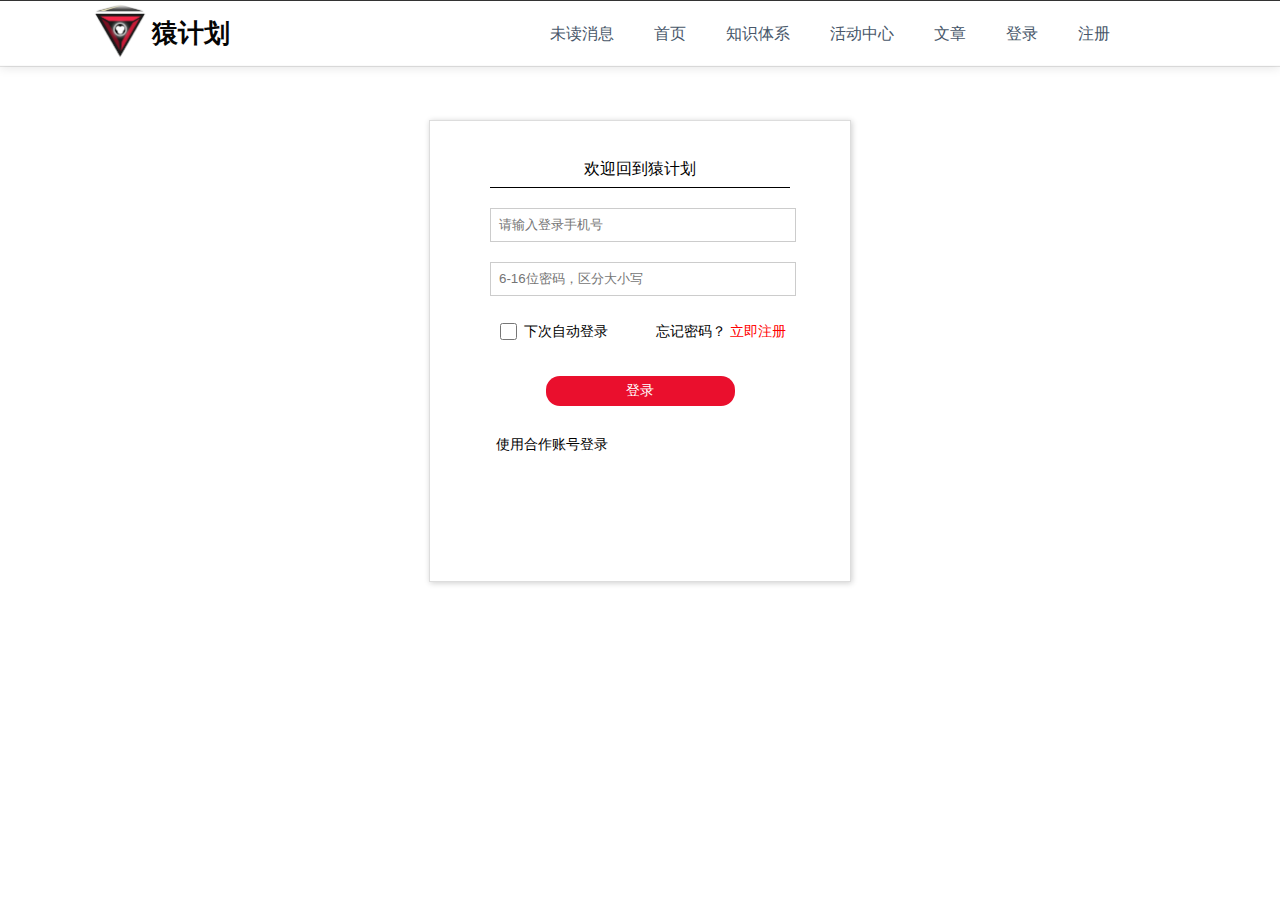
==== index.html @ 96f3f91e "修改密码界面" ====
<!DOCTYPE html>
<html lang="en">

<head>
    <meta charset="UTF-8">
    <meta name="viewport" content="width=device-width, initial-scale=1.0">
    <meta http-equiv="X-UA-Compatible" content="ie=edge">
    <title>Document</title>
    <link rel="stylesheet" href="css/reset.css">
    <link rel="stylesheet" href="css/loginCss.css">
</head>

<body>

    <div id="warning"></div>

    <!--导航栏部分-->
    <header>
        <div id="view">
            <div id="logo">
                <img class="logo-img fl" src="images/logo.png" alt="logo">
                <h2 class="logo-title fl pointer">猿计划</h2>
            </div>
            <nav class="nav fl">
                <ul class="nav-menu fr">
                    <li class="nav-menu-items pointer">
                        <a href="javascript:void(0)">未读消息</a>
                    </li>
                    <li class="nav-menu-items pointer">
                        <a href="javascript:void(0)">首页</a>
                    </li>
                    <li class="nav-menu-items pointer">
                        <a href="javascript:void(0)">知识体系</a>
                    </li>
                    <li class="nav-menu-items pointer">
                        <a href="javascript:void(0)">活动中心</a>
                    </li>
                    <li class="nav-menu-items pointer">
                        <a href="javascript:void(0)">文章</a>
                    </li>
                    <li class="nav-menu-items pointer" id="nav-login">
                        <a href="javascript:void(0)">登录</a>
                    </li>
                    <li class="nav-menu-items pointer" id="nav-signIn">
                        <a href="javascript:void(0)">注册</a>
                    </li>
                    <li class="nav-menu-items hide" id="nav-write">
                        <a href="javascript:void(0)">写文章</a>
                    </li>
                </ul>
            </nav>
        </div>
        <div class="headerPlaceHolder"></div>
    </header>

    <!--登录界面-->
    <section id="loginPage" class="cur">
        <div id="content">
            <h2 id="login-title">欢迎回到猿计划</h2>
            <input id="username" class="login-input" type="text" placeholder="请输入登录手机号" required />
            <input id="password" class="login-input" type="password" placeholder="6-16位密码，区分大小写" required />
            <div class="login-choice">
                <input type="checkbox" value="autoLogin" class="autoLogin" />
                <label for="password" class="lable-autoLogin">下次自动登录</label>
                <p class="login-type">
                    <span style="cursor: pointer;">忘记密码？</span>
                    <a href="javascript:void(0)" id="signinNow">立即注册</a>
                </p>
            </div>
            <div class="login-btn" id="login-btn" class=" pointer">登录</div>
            <p style="text-indent:6px ">使用合作账号登录</p>
            <a href="https://open.weixin.qq.com/connect/qrconnect?appid=wxc649fbdaa41fc636&response_type=code&scope=snsapi_login&redirect_uri=http%3a%2f%2fweb.li-shang-bin.com&login_type=jssdk&self_redirect=default"
                id="wechat">
                <i class="icon-wechat">

                </i>
            </a>
        </div>
    </section>

    <!--用户信息界面-->
    <section id = "userInfoPage" class="hide">
        <div id="userInfoList" class="fl">
            <nav id="userInfo-nav">
                <a href="javascript:void(0)" id="userInfo-btn">我的信息</a>
                <a href="javascript:void(0)" id="changePwd-btn">修改密码</a>
                <a href="javascript:void(0)" id="">我的帖子</a>
                <a href="javascript:void(0)" id="">我的收藏</a>
                <a href="javascript:void(0)" id="">我的消息</a>
                <a href="javascript:void(0)" id="">我的任务</a>
            </nav>
        </div>
        <div class="userInfoLabel userInfoCon fl cur" id="userInfoCon">
            <div id="userInfoPage/personInfo" class="personInfoPage hide">
                <p id="userInfoCon-title">个人信息</p>
                <div id="personPhoto" class="items">
                    <img id="personPhoto-img" src="" alt="" width="60px" height="60px"/>
                    <span id="changePhoto" class="pointer">更换头像</span>
                </div>
                <div id="tel" class="items tel">
                    <label>注册手机号</label>
                    <span id="phoneNumber"></span>
                </div>
                <div id="name" class="items">
                    <label>昵称</label>
                    <input type="text" id="personName" class="userInfoCon-input"/>
                </div>
                <div id="sex" class="items">
                    <label>性别</label>
                    <div class="field fl">
                        <span>男</span> 
                        <input value="1" class="checkbtn pointer sex" type="radio" name="sex"/>
                        <span>女</span>
                        <input value="2" class="checkbtn pointer sex" type="radio" name="sex"/>
                    </div>
                </div>
                <div class="submitUserInfo pointer">提交</div>
            </div>
            <div id="userInfoPage/changePwd" class="personInfoPage userInfoLabel cur fl">
                <p id="userInfoCon-title">修改密码</p>
                <div id="name" class="items">
                    <label>手机号</label>
                    <span id="changePwd-tel"></span>
                    </div>
                <div id="name" class="items">
                    <label>新密码</label>
                    <input type="text" id="newPwd" class="userInfoCon-input"/>
                </div>
                <div id="name" class="items">
                    <label>确认密码</label>
                    <input type="text" id="newPwd2" class="userInfoCon-input"/>
                </div>
                <div id="name" class="items">
                    <label>验证码</label>
                    <input type="text" id="changePwd-code" class="userInfoCon-input"/>
                    <span changePwd="" class="get-code">获取验证码</span>
                </div>
                <div class="submitUserInfo pointer">提交</div>
            </div>
        </div>
        
    </section>

    <!--注册界面-->
    <section id="signInPage" class="hide">
        <div id="content">
            <h2 id="login-title">欢迎回到猿计划</h2>
            <input id="username-signIn" class="signIn-input" type="text" placeholder="请输入手机号" required />
            <input id="password-signIn" class="signIn-input" type="password" placeholder="请输入6位以上密码" required />
            <input id="password-signIn2" class="signIn-input" type="password" placeholder="请输确认密码" required />
            <div class="message-code">
                <input type="text" id="code-number" class="code-number fl" placeholder="请输入短信验证码" required/>
                <span class="get-code fl">获取验证码</span>
            </div>
            <div id="signin-btn" class="signin-btn pointer login-btn">注册</div>
        </div>  
    </section>


    <script type="text/javascript" src="js/loginJs.js"></script>
</body>

</html>
---- css/loginCss.css ----
#warning{
    width: 200px;
    height: 40px;
    background-color: rgb(14, 109, 187);
    border: 0px;
    box-shadow: 3px 0px 5px #444;
    /* border-radius: 7px; */
    line-height: 40px;
    text-align: center;
    position: absolute;
    top: -45px;
    left: 50%;
    margin-left: -100px;
    color: #fff;
}
header{
    top:0px;
    width: 100%;
    height: 65px;
    box-shadow: 0 2px 10px 0 rgba(0,0,0,.1),0 1px rgba(0,0,0,.1);
    z-index: 100;
    position: fixed;
    background-color: rgb(250, 250, 250);
    border-top: 1px solid #333;
    margin-top: 0px;
}
.headerPlaceHolder{
    width: 100%;
    height: 64px;
    background-color: #fff;
}


header #view{
    margin: 0 auto;
    width: 1100px;
    
}
header #view #logo .logo-img{
    height: 60px;
}
header #view #logo h2{
    line-height: 65px;
    color: #050505;
    font-size: 26px;
}
.nav-menu{display: block;}
/* .nav-menu::before{
    content:"";
    display: table;
}
.nav-menu::after{
    content: "";
    clear: both;
} */
.nav-menu-items{
    float: left;
    height: 60px;
    margin: 0 0 0 40px;
    border-bottom-color: rgba(0,0,0,0);
    -webkit-transition: all 0.2s;
    -moz-transition: all 0.2s;
    -o-transition: all 0.2s;
    -ms-transition: all 0.2s;
    transition: all 0.2s;
}
.nav-menu-items:hover{
    border-bottom: 3px solid #ea0f2d !important;
}
.nav-menu-items:active{border-bottom:3px solid #ea0f2d !important;}
.nav-menu-items:link{border-bottom:3px solid #ea0f2d !important;}
.nav-menu:first-child{margin-left: 280px;}
.nav-menu-items a{
    color: rgb(72, 87, 106);
    font-size: 16px;
    line-height: 65px;
}
/*==================登录页面=====================*/
#content{
    font-size: 14px;
    width: 300px;
    padding: 30px 60px;
    margin: 120px auto auto auto;
    height: 400px;
    background-color: rgb(255, 255, 255);
    border:1px #ddd solid;
    box-shadow: 1px 1px 6px 0 rgba(0,0,0,.2);
}
#login-title{
    font-size: 16px;
    line-height: 36px;
    color: #000;
    text-align: center;
    font-weight: 400;
    display: block;
    border-bottom: 1px solid #000;
}
.login-input{
    width: 100%;
    height: 30px;
    margin-top: 20px;
    border:1px solid #ccc;
    line-height: 30px;
    text-indent: 6px;
}
#loginPage input:focus {
    outline: none;
    border: 1px solid #f20e33;
}
.login-choice{
    width: 100%;
    height: 30px;
    margin-top: 20px;
    line-height: 30px;
    text-indent: 6px;
}
.autoLogin{
    width: 17px;
    height: 17px;
    border: #000 2px solid;
    border-radius: 20%;
    background-color: #fff;    
}

.login-type{
    display: inline;
    margin-left: 45px;
}
.lable-autoLogin,.autoLogin,.login-type span,.login-type a{
    vertical-align:middle;
}
.login-type a{
    color: red;
}
.login-btn{
    height: 30px;
    background: #ea0f2d;
    margin-top: 30px;
    text-align: center;
    line-height: 30px;
    font-size: 14px;
    color: #fff;
    width: 189px;
    margin: 30px auto;
    border-radius: 14px;
    cursor: pointer;
}




/*==============userinfopage================*/
#userInfoPage{
    width: 1100px;
    margin: 100px auto;
    height: 1100px;
}

#userInfo-nav{font-size: 15px;}
#userInfoList{
    height: 500px;
    border-right: 1px solid #bababa;
    width: 160px;
    padding-right: 10px;
}
#userInfoPage #userInfoList #userInfo-nav a{
    display: block;
    margin: 0 auto;
    text-align: center;
    color: #020202;
    font-size: 15px;
    height: 58px;
    line-height: 74px;
    border-bottom: 1px solid #bababa;
    font-weight: 600;
    width: 83%;
}

.items{
    border-bottom: 1px solid #eee;
    display: -webkit-box;
    display: -ms-flexbox;
    display: flex;
    -webkit-box-align: center;
    -ms-flex-align: center;
    align-items: center;
    height: 80px;
}

/*=====================userInfoCon============================*/

.personInfoPage{
    width: 900px;
    height: 500px;
    padding-left: 26px;
}
.userInfoLabel label{
    font-size: 15px;
    font-weight: 600;
    padding-right: 20px;
}

/*----------personInfo------------*/

#userInfoCon-title{
    margin-top: 20px;
    line-height: 30px;
    border-bottom: 1px solid #010101;
}
#personPhoto-img{
    width: 60px;
    height: 60px;
    text-align: center;
    border-radius: 50%;
    border: 1px solid #ddd;
    margin-right: 10px;
}
.items label{
    width: 100px;
}
.userInfoCon-input{
    border-color: #8391a5;
    -webkit-appearance: none;
    -moz-appearance: none;
    appearance: none;
    background-color: #fff;
    background-image: none;
    border-radius: 4px;
    border: 1px solid #bfcbd9;
        border-top-color: rgb(191, 203, 217);
        border-right-color: rgb(191, 203, 217);
        border-bottom-color: rgb(191, 203, 217);
        border-left-color: rgb(191, 203, 217);
    box-sizing: border-box;
    color: #1f2d3d;
    font-size: inherit;
    height: 36px;
    line-height: 1;
    outline: 0;
    padding: 3px 10px;
    transition: border-color .2s cubic-bezier(.645,.045,.355,1);
    display: inline-block;
}
#personName:hover{border-color: #8391a5;}
#personName:focus{outline: 0;border-color: #20a0ff;}
.field input{
    -webkit-appearance: none;
    padding: 5px !important;
    border: 1px solid #ddd;
    border-radius: 50%;
    vertical-align: middle;
}
.field span {
    margin-right: 5px;
    vertical-align: middle;
}
.submitUserInfo{
    background-color: #ea0f2d;
    color: #fff;
    margin-top: 25px;
    text-align: center;
    height: 26px;
    line-height: 26px;
    font-size: 15px;
    width: 80px;
    border-radius: 3px;
}
.checkbtn:checked{background-color: red;}

/*-----------------修改密码界面--------------------*/


/*=================注册页面====================*/

#signInPage input{
    width: 100%;
    height: 30px;
    margin-top: 20px;
    border:1px solid #ccc;
    line-height: 30px;
    text-indent: 6px;
}
#signInPage input:focus {
    outline: none;
    border: 1px solid #f20e33;
}
.message-code input.code-number{
    height: 26px;
    border: 1px solid #ccc;
    margin-right: 8px;
    text-indent: 10px;
    width: 60% !important;
    margin-right: 5%;
    box-sizing: border-box;
}
.get-code {
    width: 35%;
    background: #46b036;
    height: 30px;
    line-height: 30px;
    text-align: center;
    color: #fff;
    margin-top: 20px;
    cursor: pointer;
    border-radius: 6px;
}
#signin-btn{ margin-top: 90px!important;}

.get-code[changePwd]{
    background-color: green;
    text-align: center;
    color: #eee;
    padding: 4px 10px;
    cursor: pointer;
    border-radius: 6px;
    width: 100px;
    margin-left: 30px;
    margin-bottom: 20px;
}
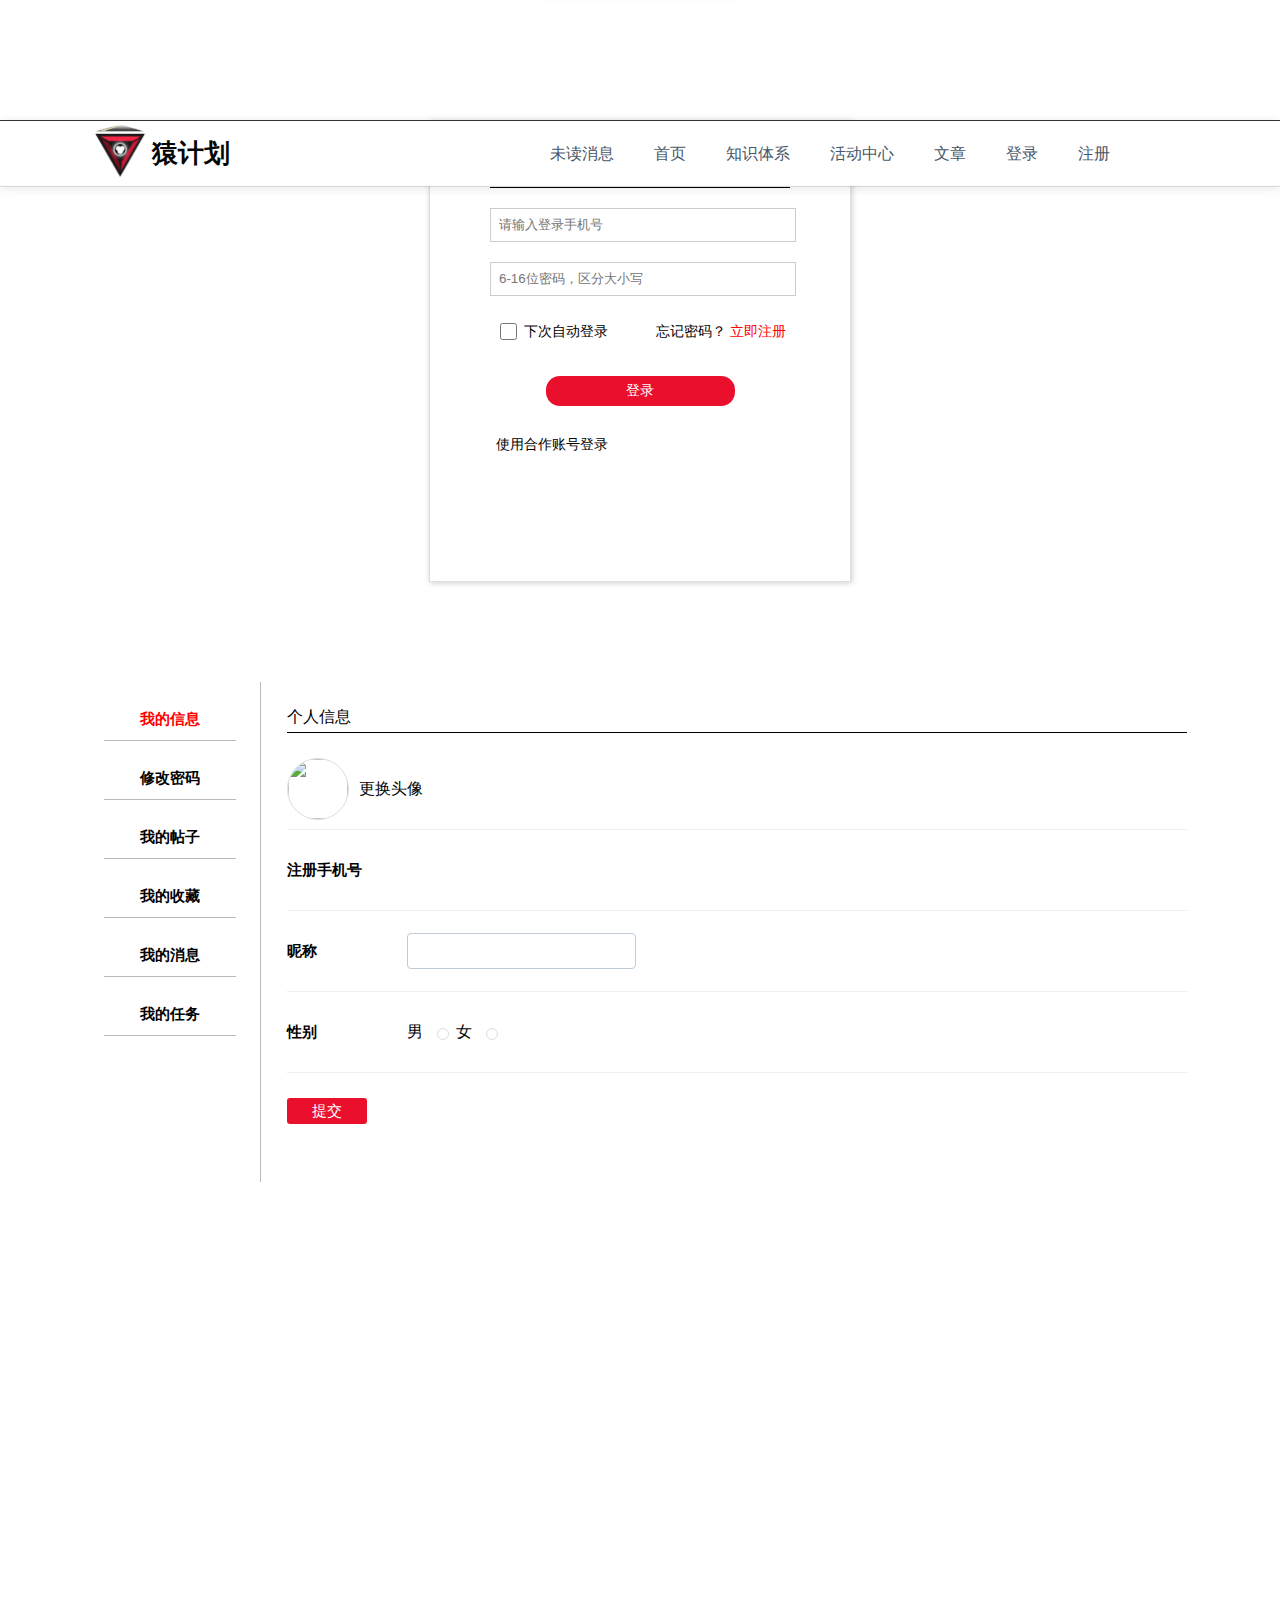
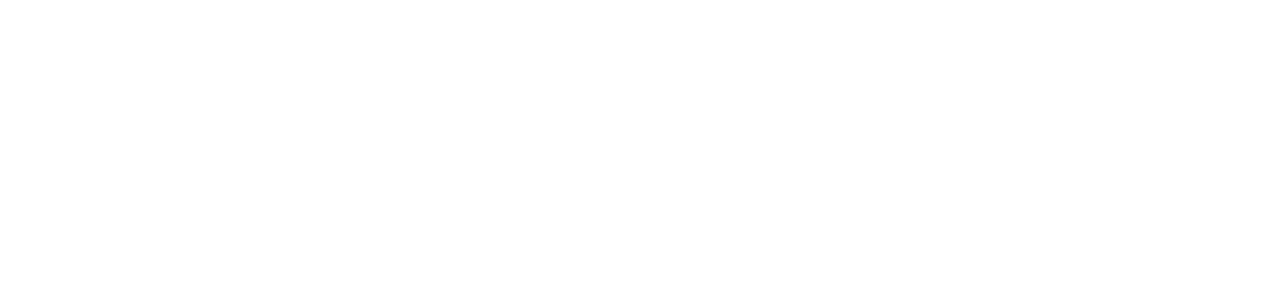
==== commit 630be6e6: "分散个人信息，修改密码，我的帖子页面" ====
--- a/index.html
+++ b/index.html
@@ -79,19 +79,19 @@
     </section>
 
     <!--用户信息界面-->
-    <section id = "userInfoPage" class="hide">
+    <section id = "userInfoPage" class="userInfoPage cur">
         <div id="userInfoList" class="fl">
             <nav id="userInfo-nav">
-                <a href="javascript:void(0)" id="userInfo-btn">我的信息</a>
-                <a href="javascript:void(0)" id="changePwd-btn">修改密码</a>
-                <a href="javascript:void(0)" id="">我的帖子</a>
-                <a href="javascript:void(0)" id="">我的收藏</a>
-                <a href="javascript:void(0)" id="">我的消息</a>
-                <a href="javascript:void(0)" id="">我的任务</a>
-            </nav>
-        </div>
-        <div class="userInfoLabel userInfoCon fl cur" id="userInfoCon">
-            <div id="userInfoPage/personInfo" class="personInfoPage hide">
+                <a href="javascript:void(0)" class="personInfo-btn" style="color: red;">我的信息</a>
+                <a href="javascript:void(0)" class="changePwd-btn" >修改密码</a>
+                <a href="javascript:void(0)" class="myArticle-btn" >我的帖子</a>
+                <a href="javascript:void(0)" class="" >我的收藏</a>
+                <a href="javascript:void(0)" class="" >我的消息</a>
+                <a href="javascript:void(0)" class="" >我的任务</a>
+            </nav>
+        </div>
+        <div class="userInfoLabel userInfoCon fl" id="userInfoCon">
+            <div id="userInfoPage/personInfo" class="personInfoPage">
                 <p id="userInfoCon-title">个人信息</p>
                 <div id="personPhoto" class="items">
                     <img id="personPhoto-img" src="" alt="" width="60px" height="60px"/>
@@ -116,6 +116,23 @@
                 </div>
                 <div class="submitUserInfo pointer">提交</div>
             </div>
+        </div>
+        
+    </section>
+
+    <!-- 修改密码界面 -->
+    <section id = "changePwdPage" class="userInfoPage hide">
+        <div id="userInfoList" class="fl">
+            <nav id="userInfo-nav">
+                <a href="javascript:void(0)" class="personInfo-btn" >我的信息</a>
+                <a href="javascript:void(0)" class="changePwd-btn" style="color:red;">修改密码</a>
+                <a href="javascript:void(0)" class="myArticle-btn" >我的帖子</a>
+                <a href="javascript:void(0)" class="" >我的收藏</a>
+                <a href="javascript:void(0)" class="" >我的消息</a>
+                <a href="javascript:void(0)" class="" >我的任务</a>
+            </nav>
+        </div>
+        <div class="userInfoLabel userInfoCon fl" id="userInfoCon">
             <div id="userInfoPage/changePwd" class="personInfoPage userInfoLabel cur fl">
                 <p id="userInfoCon-title">修改密码</p>
                 <div id="name" class="items">
@@ -137,8 +154,44 @@
                 </div>
                 <div class="submitUserInfo pointer">提交</div>
             </div>
-        </div>
-        
+        </div> 
+    </section>
+
+    <!-- 我的帖子界面 -->
+    <section id = "myArticlePage" class="userInfoPage hide">
+        <div id="userInfoList" class="fl">
+            <nav id="userInfo-nav">
+                <a href="javascript:void(0)" class="personInfo-btn" >我的信息</a>
+                <a href="javascript:void(0)" class="changePwd-btn" >修改密码</a>
+                <a href="javascript:void(0)" class="myArticle-btn" style="color: red;">我的帖子</a>
+                <a href="javascript:void(0)" class="" >我的收藏</a>
+                <a href="javascript:void(0)" class="" >我的消息</a>
+                <a href="javascript:void(0)" class="" >我的任务</a>
+            </nav>
+        </div>
+        <div class="userInfoLabel userInfoCon fl" id="userInfoCon">
+            <div id="userInfoPage/changePwd" class="personInfoPage userInfoLabel cur fl">
+                <p id="userInfoCon-title">修改密码</p>
+                <div id="name" class="items">
+                    <label>手机号</label>
+                    <span id="changePwd-tel"></span>
+                    </div>
+                <div id="name" class="items">
+                    <label>新密码</label>
+                    <input type="text" id="newPwd" class="userInfoCon-input"/>
+                </div>
+                <div id="name" class="items">
+                    <label>确认密码</label>
+                    <input type="text" id="newPwd2" class="userInfoCon-input"/>
+                </div>
+                <div id="name" class="items">
+                    <label>验证码</label>
+                    <input type="text" id="changePwd-code" class="userInfoCon-input"/>
+                    <span changePwd="" class="get-code">获取验证码</span>
+                </div>
+                <div class="submitUserInfo pointer">提交</div>
+            </div>
+        </div> 
     </section>
 
     <!--注册界面-->
--- a/css/loginCss.css
+++ b/css/loginCss.css
@@ -150,7 +150,7 @@
 
 
 /*==============userinfopage================*/
-#userInfoPage{
+.userInfoPage{
     width: 1100px;
     margin: 100px auto;
     height: 1100px;
@@ -163,7 +163,7 @@
     width: 160px;
     padding-right: 10px;
 }
-#userInfoPage #userInfoList #userInfo-nav a{
+.userInfoPage #userInfoList #userInfo-nav a{
     display: block;
     margin: 0 auto;
     text-align: center;
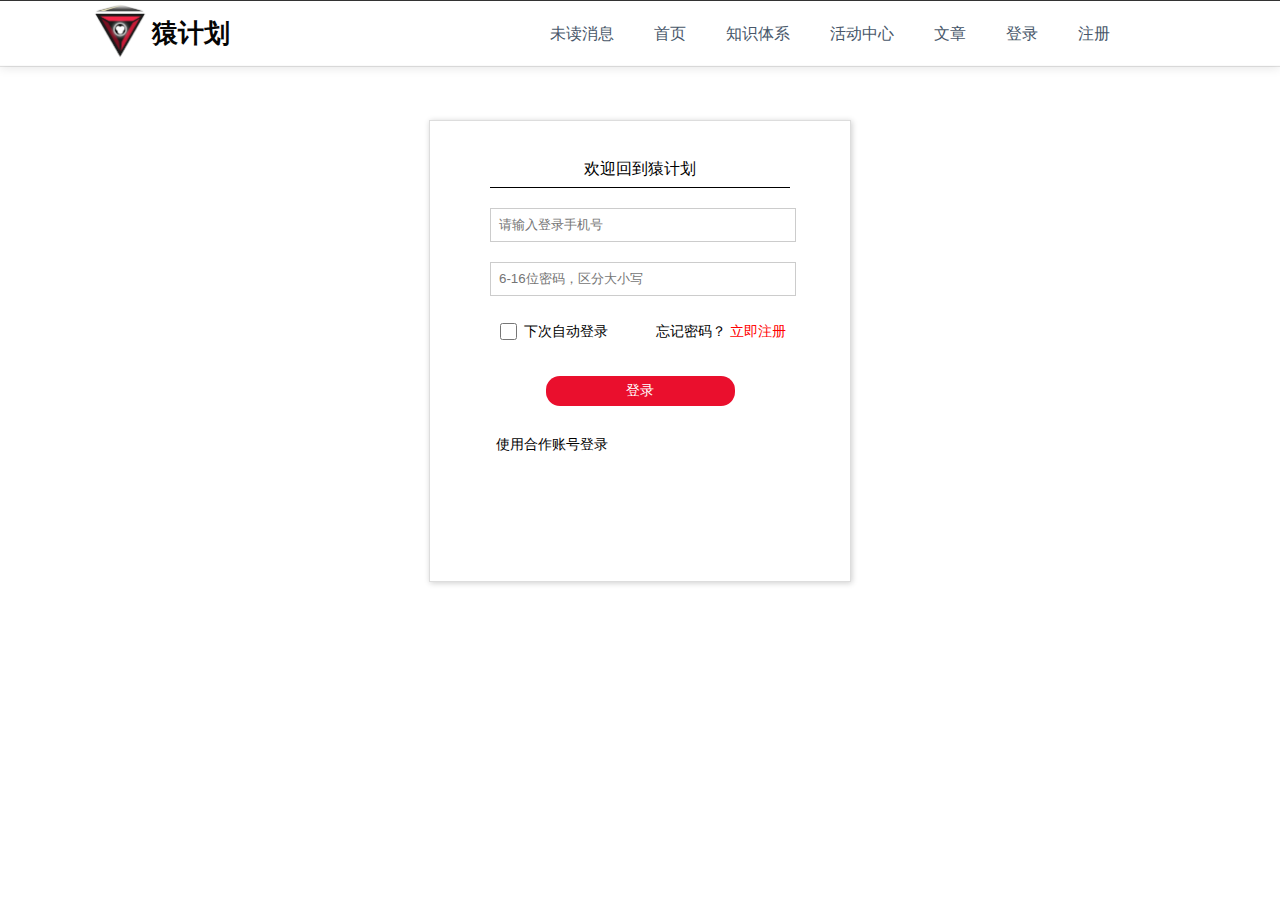
==== commit 29df19cc: "开始分离个人信息界面" ====
--- a/index.html
+++ b/index.html
@@ -7,7 +7,7 @@
     <meta http-equiv="X-UA-Compatible" content="ie=edge">
     <title>Document</title>
     <link rel="stylesheet" href="css/reset.css">
-    <link rel="stylesheet" href="css/loginCss.css">
+    <link rel="stylesheet" href="css/mainCss.css">
 </head>
 
 <body>
@@ -79,7 +79,7 @@
     </section>
 
     <!--用户信息界面-->
-    <section id = "userInfoPage" class="userInfoPage cur">
+    <section id = "userInfoPage" class="userInfoPage hide">
         <div id="userInfoList" class="fl">
             <nav id="userInfo-nav">
                 <a href="javascript:void(0)" class="personInfo-btn" style="color: red;">我的信息</a>
--- a/css/mainCss.css
+++ b/css/mainCss.css
@@ -0,0 +1,319 @@
+#warning{
+    width: 200px;
+    height: 40px;
+    background-color: rgb(14, 109, 187);
+    border: 0px;
+    box-shadow: 3px 0px 5px #444;
+    /* border-radius: 7px; */
+    line-height: 40px;
+    text-align: center;
+    position: absolute;
+    top: -45px;
+    left: 50%;
+    margin-left: -100px;
+    color: #fff;
+}
+header{
+    top:0px;
+    width: 100%;
+    height: 65px;
+    box-shadow: 0 2px 10px 0 rgba(0,0,0,.1),0 1px rgba(0,0,0,.1);
+    z-index: 100;
+    position: fixed;
+    background-color: rgb(250, 250, 250);
+    border-top: 1px solid #333;
+    margin-top: 0px;
+}
+.headerPlaceHolder{
+    width: 100%;
+    height: 64px;
+    background-color: #fff;
+}
+
+
+header #view{
+    margin: 0 auto;
+    width: 1100px;
+    
+}
+header #view #logo .logo-img{
+    height: 60px;
+}
+header #view #logo h2{
+    line-height: 65px;
+    color: #050505;
+    font-size: 26px;
+}
+.nav-menu{display: block;}
+/* .nav-menu::before{
+    content:"";
+    display: table;
+}
+.nav-menu::after{
+    content: "";
+    clear: both;
+} */
+.nav-menu-items{
+    float: left;
+    height: 60px;
+    margin: 0 0 0 40px;
+    border-bottom-color: rgba(0,0,0,0);
+    -webkit-transition: all 0.2s;
+    -moz-transition: all 0.2s;
+    -o-transition: all 0.2s;
+    -ms-transition: all 0.2s;
+    transition: all 0.2s;
+}
+.nav-menu-items:hover{
+    border-bottom: 3px solid #ea0f2d !important;
+}
+.nav-menu-items:active{border-bottom:3px solid #ea0f2d !important;}
+.nav-menu-items:link{border-bottom:3px solid #ea0f2d !important;}
+.nav-menu:first-child{margin-left: 280px;}
+.nav-menu-items a{
+    color: rgb(72, 87, 106);
+    font-size: 16px;
+    line-height: 65px;
+}
+/*==================登录页面=====================*/
+#content{
+    font-size: 14px;
+    width: 300px;
+    padding: 30px 60px;
+    margin: 120px auto auto auto;
+    height: 400px;
+    background-color: rgb(255, 255, 255);
+    border:1px #ddd solid;
+    box-shadow: 1px 1px 6px 0 rgba(0,0,0,.2);
+}
+#login-title{
+    font-size: 16px;
+    line-height: 36px;
+    color: #000;
+    text-align: center;
+    font-weight: 400;
+    display: block;
+    border-bottom: 1px solid #000;
+}
+.login-input{
+    width: 100%;
+    height: 30px;
+    margin-top: 20px;
+    border:1px solid #ccc;
+    line-height: 30px;
+    text-indent: 6px;
+}
+#loginPage input:focus {
+    outline: none;
+    border: 1px solid #f20e33;
+}
+.login-choice{
+    width: 100%;
+    height: 30px;
+    margin-top: 20px;
+    line-height: 30px;
+    text-indent: 6px;
+}
+.autoLogin{
+    width: 17px;
+    height: 17px;
+    border: #000 2px solid;
+    border-radius: 20%;
+    background-color: #fff;    
+}
+
+.login-type{
+    display: inline;
+    margin-left: 45px;
+}
+.lable-autoLogin,.autoLogin,.login-type span,.login-type a{
+    vertical-align:middle;
+}
+.login-type a{
+    color: red;
+}
+.login-btn{
+    height: 30px;
+    background: #ea0f2d;
+    margin-top: 30px;
+    text-align: center;
+    line-height: 30px;
+    font-size: 14px;
+    color: #fff;
+    width: 189px;
+    margin: 30px auto;
+    border-radius: 14px;
+    cursor: pointer;
+}
+
+
+
+
+/*==============userinfopage================*/
+.userInfoPage{
+    width: 1100px;
+    margin: 100px auto;
+    height: 1100px;
+}
+
+#userInfo-nav{font-size: 15px;}
+#userInfoList{
+    height: 500px;
+    border-right: 1px solid #bababa;
+    width: 160px;
+    padding-right: 10px;
+}
+.userInfoPage #userInfoList #userInfo-nav a{
+    display: block;
+    margin: 0 auto;
+    text-align: center;
+    color: #020202;
+    font-size: 15px;
+    height: 58px;
+    line-height: 74px;
+    border-bottom: 1px solid #bababa;
+    font-weight: 600;
+    width: 83%;
+}
+
+.items{
+    border-bottom: 1px solid #eee;
+    display: -webkit-box;
+    display: -ms-flexbox;
+    display: flex;
+    -webkit-box-align: center;
+    -ms-flex-align: center;
+    align-items: center;
+    height: 80px;
+}
+
+/*=====================userInfoCon============================*/
+
+.personInfoPage{
+    width: 900px;
+    height: 500px;
+    padding-left: 26px;
+}
+.userInfoLabel label{
+    font-size: 15px;
+    font-weight: 600;
+    padding-right: 20px;
+}
+
+/*----------personInfo------------*/
+
+#userInfoCon-title{
+    margin-top: 20px;
+    line-height: 30px;
+    border-bottom: 1px solid #010101;
+}
+#personPhoto-img{
+    width: 60px;
+    height: 60px;
+    text-align: center;
+    border-radius: 50%;
+    border: 1px solid #ddd;
+    margin-right: 10px;
+}
+.items label{
+    width: 100px;
+}
+.userInfoCon-input{
+    border-color: #8391a5;
+    -webkit-appearance: none;
+    -moz-appearance: none;
+    appearance: none;
+    background-color: #fff;
+    background-image: none;
+    border-radius: 4px;
+    border: 1px solid #bfcbd9;
+        border-top-color: rgb(191, 203, 217);
+        border-right-color: rgb(191, 203, 217);
+        border-bottom-color: rgb(191, 203, 217);
+        border-left-color: rgb(191, 203, 217);
+    box-sizing: border-box;
+    color: #1f2d3d;
+    font-size: inherit;
+    height: 36px;
+    line-height: 1;
+    outline: 0;
+    padding: 3px 10px;
+    transition: border-color .2s cubic-bezier(.645,.045,.355,1);
+    display: inline-block;
+}
+#personName:hover{border-color: #8391a5;}
+#personName:focus{outline: 0;border-color: #20a0ff;}
+.field input{
+    -webkit-appearance: none;
+    padding: 5px !important;
+    border: 1px solid #ddd;
+    border-radius: 50%;
+    vertical-align: middle;
+}
+.field span {
+    margin-right: 5px;
+    vertical-align: middle;
+}
+.submitUserInfo{
+    background-color: #ea0f2d;
+    color: #fff;
+    margin-top: 25px;
+    text-align: center;
+    height: 26px;
+    line-height: 26px;
+    font-size: 15px;
+    width: 80px;
+    border-radius: 3px;
+}
+.checkbtn:checked{background-color: red;}
+
+/*-----------------修改密码界面--------------------*/
+
+
+/*=================注册页面====================*/
+
+#signInPage input{
+    width: 100%;
+    height: 30px;
+    margin-top: 20px;
+    border:1px solid #ccc;
+    line-height: 30px;
+    text-indent: 6px;
+}
+#signInPage input:focus {
+    outline: none;
+    border: 1px solid #f20e33;
+}
+.message-code input.code-number{
+    height: 26px;
+    border: 1px solid #ccc;
+    margin-right: 8px;
+    text-indent: 10px;
+    width: 60% !important;
+    margin-right: 5%;
+    box-sizing: border-box;
+}
+.get-code {
+    width: 35%;
+    background: #46b036;
+    height: 30px;
+    line-height: 30px;
+    text-align: center;
+    color: #fff;
+    margin-top: 20px;
+    cursor: pointer;
+    border-radius: 6px;
+}
+#signin-btn{ margin-top: 90px!important;}
+
+.get-code[changePwd]{
+    background-color: green;
+    text-align: center;
+    color: #eee;
+    padding: 4px 10px;
+    cursor: pointer;
+    border-radius: 6px;
+    width: 100px;
+    margin-left: 30px;
+    margin-bottom: 20px;
+}
